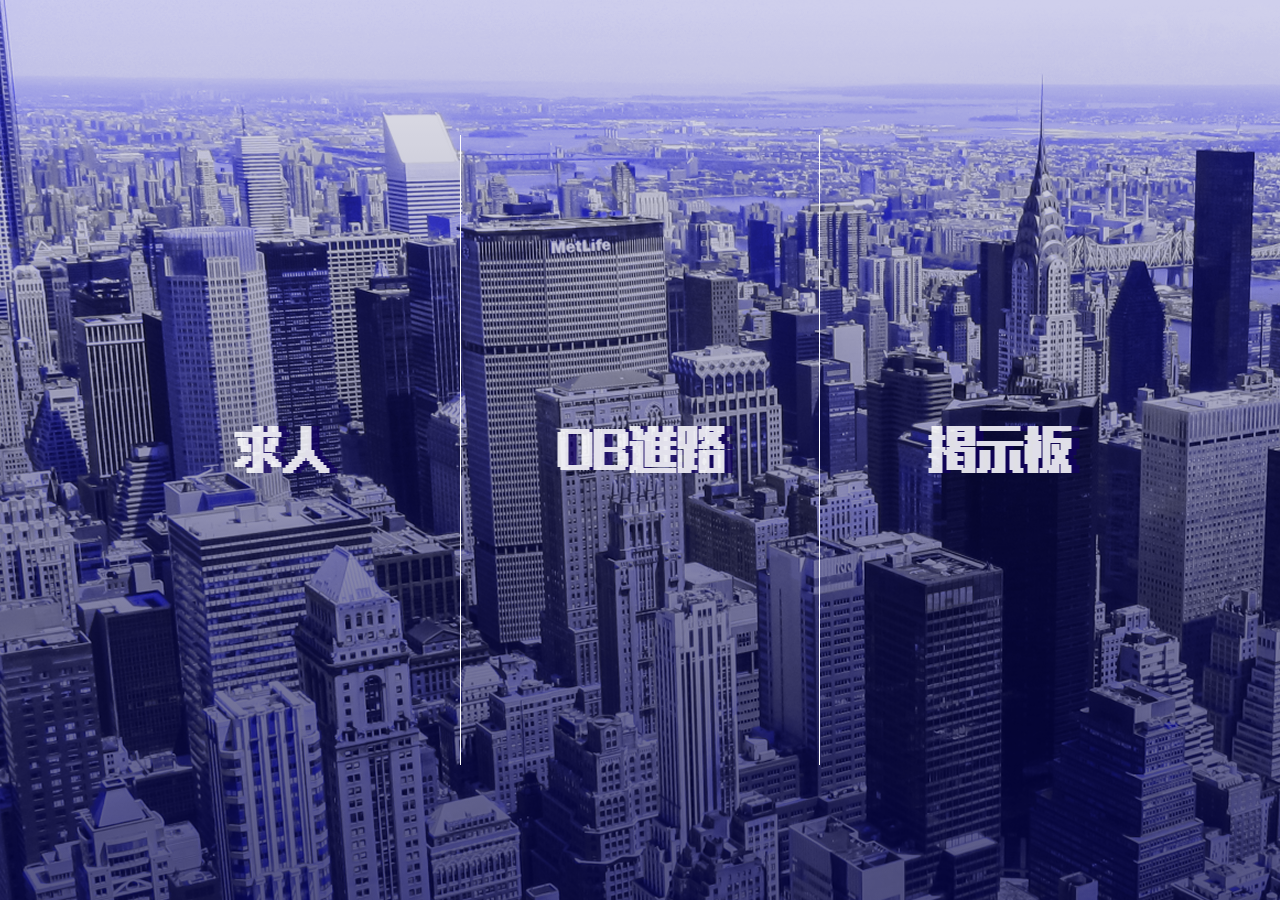
==== 卍/index2.html @ 5b989fb0 "求人画面、ホーム画面、ログイン画面" ====
<!DOCTYPE html>
<html lang="ja">

<head>
    <title>ZYOUNAV</title>
    <meta charset="utf-8">
    <meta name="viewport" content="width=device-width,initial-scale=1">
    <link rel="stylesheet" href="style2.css">

</head>

<body>

    <div class="home">
        <div class="hako1">
            <div class="joboffer">求人</div>
            <div class="ob">OB進路</div>
            <div class="coment">掲示板</div>
        </div>
    </div>

    <!--Shift Alt F-->
</body>

</html>
---- 卍/style2.css ----
@font-face {
    font-family: 'mgenplus-black';
    src: url('./font/cp_period.woff2');
}

html {
    scroll-behavior: smooth;
}

body {
    font-family: 'mgenplus-black';
    margin: 0;
    padding: 0;
    width: 100vw;
    background-color: rgb(255, 0, 100);
    font-size: 3em;
    font-weight: bold;
    text-shadow: 8px 0px 0px #11005fc0;
    background-image: url(sozai/back.png);
}

.home {
    color: #ffffffa2;
    width: 100vw;
    height: 100vh;
    display: flex;
    justify-content: center;
    align-items: center;
}

.hako1{
    color: #ffffffde;
    width: 84vw;
    height: 50vh;
    display: flex;
    justify-content: space-around;
    align-items: center;
   

}

.joboffer {
    width: 28vw;
    height: 70vh;
  
    display: flex;
    justify-content: center;
    align-items: center;
    border-right: solid 1px #ffffff;
    
}

.ob {
    width: 28vw;
    height: 70vh;
    
    display: flex;
    justify-content: center;
    align-items: center;
    border-right: solid 1px #ffffff;
  
}

.coment {
    width: 28vw;
    height: 70vh;
    display: flex;
    justify-content: center;
    align-items: center;

}
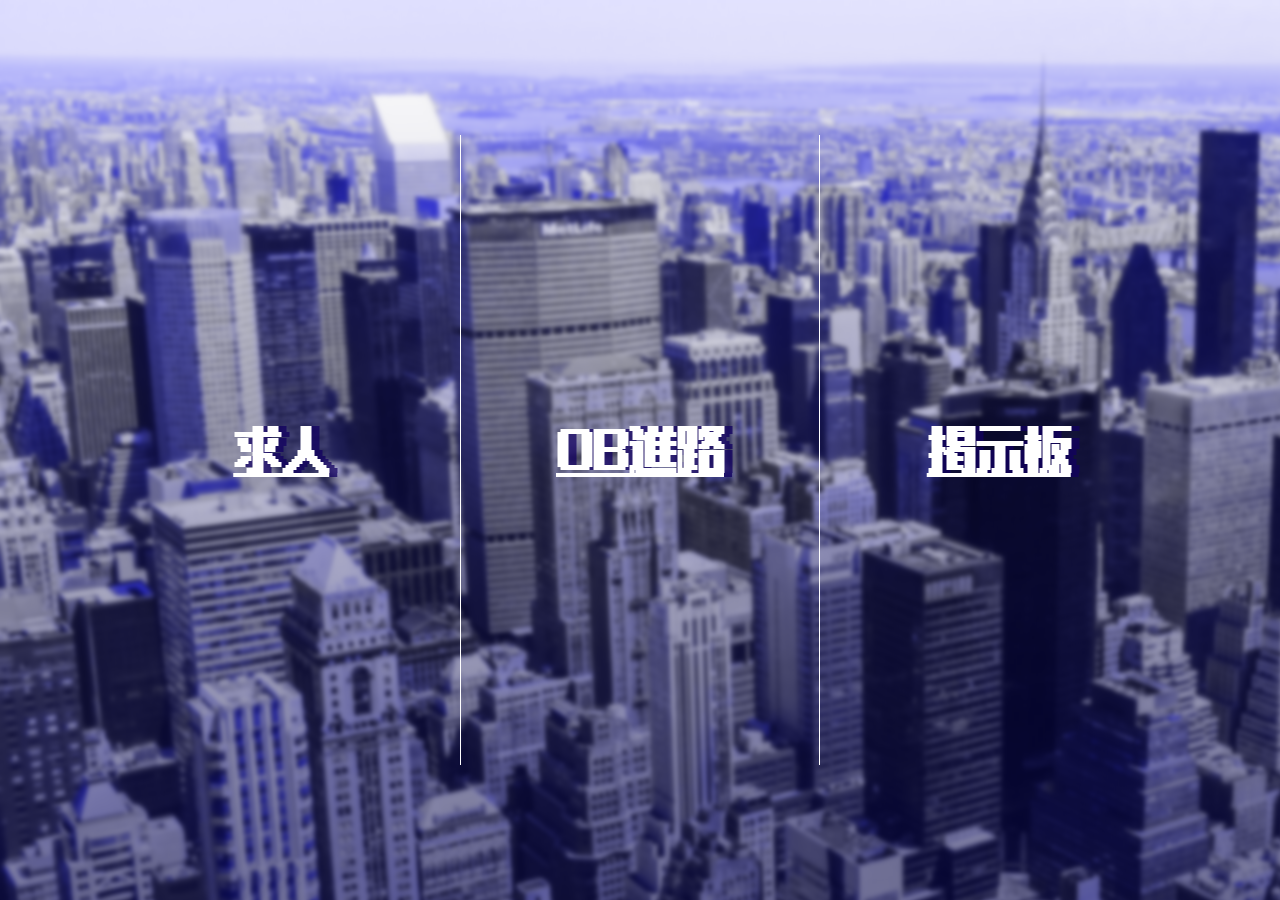
==== commit 1fbce986: "進捗" ====
--- a/卍/index2.html
+++ b/卍/index2.html
@@ -13,9 +13,9 @@
 
     <div class="home">
         <div class="hako1">
-            <div class="joboffer">求人</div>
-            <div class="ob">OB進路</div>
-            <div class="coment">掲示板</div>
+            <div class="joboffer"><a href="index3.html">求人</a></div>
+            <div class="ob"><a href="index4.html">OB進路</a></div>
+            <div class="coment"><a href="index5.html">掲示板</a></div>
         </div>
     </div>
 
--- a/卍/style2.css
+++ b/卍/style2.css
@@ -12,12 +12,18 @@
     margin: 0;
     padding: 0;
     width: 100vw;
-    background-color: rgb(255, 0, 100);
+    background-color: rgb(0, 6, 87);
     font-size: 3em;
     font-weight: bold;
     text-shadow: 8px 0px 0px #11005fc0;
     background-image: url(sozai/back.png);
+
 }
+
+a:link { color:#ffffff; }
+a:visited { color:#ffffff; text-decoration:none }
+a:hover { color:#ffffff; text-decoration:none }
+a:active { color:rgb(255, 255, 255); text-decoration:none }
 
 .home {
     color: #ffffffa2;
@@ -27,38 +33,30 @@
     justify-content: center;
     align-items: center;
 }
-
-.hako1{
+.hako1 {
     color: #ffffffde;
     width: 84vw;
     height: 50vh;
     display: flex;
     justify-content: space-around;
     align-items: center;
-   
-
 }
 
 .joboffer {
     width: 28vw;
     height: 70vh;
-  
     display: flex;
     justify-content: center;
     align-items: center;
     border-right: solid 1px #ffffff;
-    
 }
-
 .ob {
     width: 28vw;
     height: 70vh;
-    
     display: flex;
     justify-content: center;
     align-items: center;
     border-right: solid 1px #ffffff;
-  
 }
 
 .coment {
@@ -67,5 +65,4 @@
     display: flex;
     justify-content: center;
     align-items: center;
-
 }
